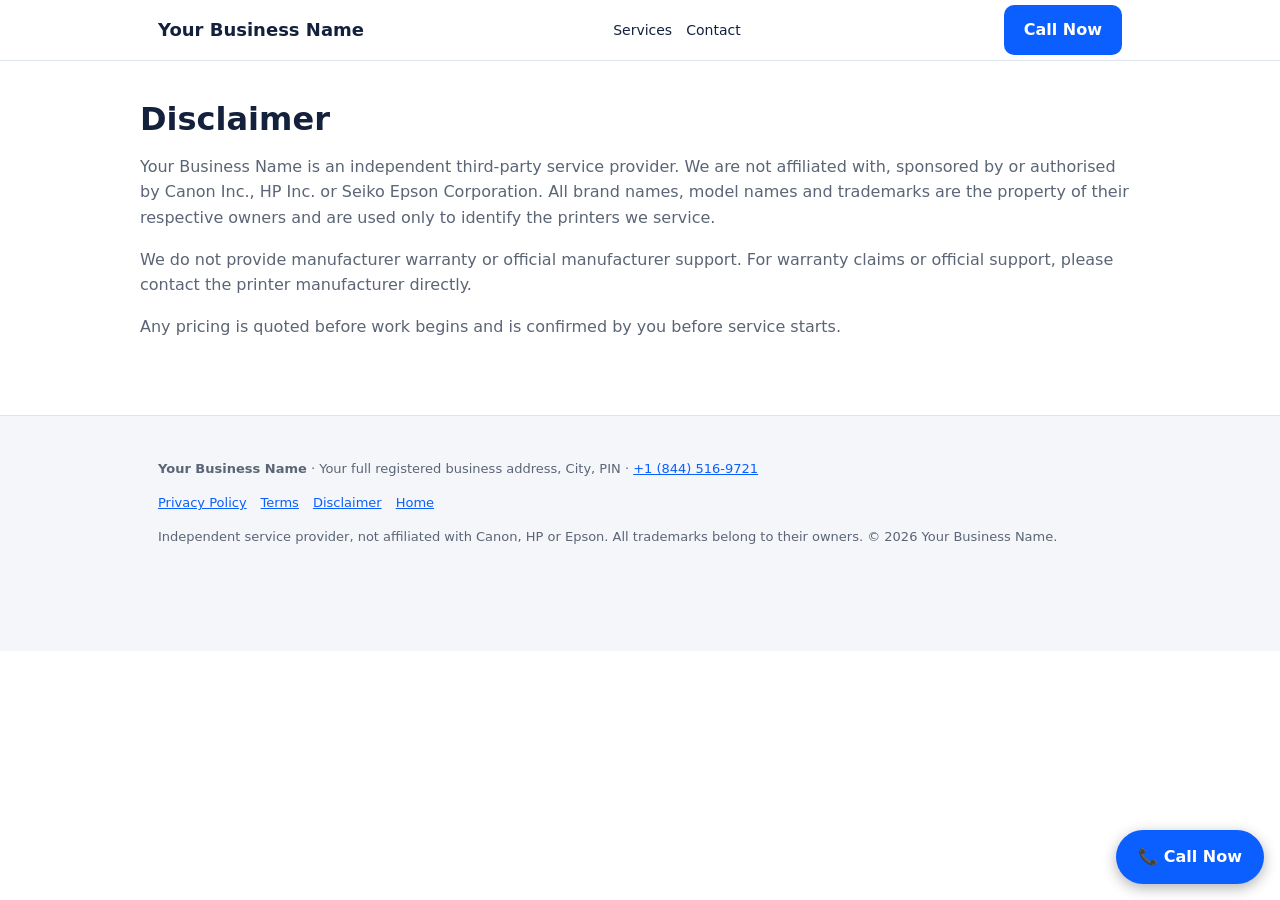
==== disclaimer.html @ 303cdf5d "Add files via upload" ====
<!DOCTYPE html>
<html lang="en"><head><meta charset="utf-8"><meta name="viewport" content="width=device-width, initial-scale=1, viewport-fit=cover">
<title>Disclaimer | Printer Services</title><meta name="robots" content="index,follow"><link rel="stylesheet" href="/style.css"></head>
<body>
<header><div class="w"><a class="logo" href="/" data-biz style="text-decoration:none;color:inherit"></a><nav><a href="/#services">Services</a><a href="/#contact">Contact</a></nav><a class="btn" data-tel href="#">Call Now</a></div></header>
<main class="w page">
<h1>Disclaimer</h1>
<p><span data-biz></span> is an independent third-party service provider. We are not affiliated with, sponsored by or authorised by Canon Inc., HP Inc. or Seiko Epson Corporation. All brand names, model names and trademarks are the property of their respective owners and are used only to identify the printers we service.</p>
<p>We do not provide manufacturer warranty or official manufacturer support. For warranty claims or official support, please contact the printer manufacturer directly.</p>
<p>Any pricing is quoted before work begins and is confirmed by you before service starts.</p>
</main>
<footer><div class="w"><p><strong data-biz></strong> · <span data-addr></span> · <a data-tel href="#"><span data-phone></span></a></p>
<p><a href="/privacy">Privacy Policy</a><a href="/terms">Terms</a><a href="/disclaimer">Disclaimer</a><a href="/">Home</a></p>
<p>Independent service provider, not affiliated with Canon, HP or Epson. All trademarks belong to their owners. © <span id="y"></span> <span data-biz></span>.</p></div></footer>
<a class="btn fab" data-tel href="#">📞 Call Now</a>
<script src="/site.js"></script></body></html>
---- style.css ----
:root{--bg:#fff;--fg:#14213d;--mut:#5b6575;--card:#f4f6fa;--acc:#0b5fff;--acc2:#fff;--bd:#dde2ec;box-sizing:border-box;padding-top:env(safe-area-inset-top,0px);padding-bottom:env(safe-area-inset-bottom,0px)}
@media (prefers-color-scheme:dark){:root:not([data-theme="light"]){--bg:#0e1420;--fg:#eef1f7;--mut:#a3adc0;--card:#171f2e;--acc:#4d8dff;--acc2:#06101f;--bd:#27324a}}
:root[data-theme="dark"]{--bg:#0e1420;--fg:#eef1f7;--mut:#a3adc0;--card:#171f2e;--acc:#4d8dff;--acc2:#06101f;--bd:#27324a}
html{scroll-behavior:smooth;scroll-padding-top:70px}
*{box-sizing:border-box}
body{margin:0;background:var(--bg);color:var(--fg);font:16px/1.6 system-ui,-apple-system,"Segoe UI",Roboto,Arial,sans-serif}
a{color:var(--acc)}
.w{max-width:1000px;margin:0 auto;padding:0 18px}
header{position:sticky;top:env(safe-area-inset-top,0px);background:var(--bg);border-bottom:1px solid var(--bd);z-index:5}
header .w{display:flex;align-items:center;justify-content:space-between;height:60px;gap:10px}
.logo{font-weight:800;font-size:18px}
nav a{margin-right:14px;text-decoration:none;color:var(--fg);font-size:14px}
@media(max-width:700px){nav{display:none}}
.btn{display:inline-block;background:var(--acc);color:var(--acc2);padding:12px 20px;border-radius:10px;font-weight:700;text-decoration:none;border:0;font-size:16px;cursor:pointer}
.btn.o{background:none;color:var(--acc);border:2px solid var(--acc)}
.hero{padding:56px 0 40px}
h1{font-size:clamp(28px,5vw,44px);line-height:1.15;margin:0 0 14px}
.hero p{color:var(--mut);max-width:620px;font-size:18px}
.hero .b{display:flex;gap:12px;flex-wrap:wrap;margin-top:22px}
section{padding:40px 0}
h2{font-size:28px;margin:0 0 6px}
.sub{color:var(--mut);margin:0 0 22px}
.g{display:grid;grid-template-columns:repeat(auto-fit,minmax(220px,1fr));gap:14px}
.c{background:var(--card);border:1px solid var(--bd);border-radius:14px;padding:18px}
.c h3{margin:0 0 6px;font-size:18px}.c p{margin:0;color:var(--mut);font-size:15px}
.note{background:var(--card);border-left:4px solid var(--acc);padding:14px 16px;border-radius:8px;font-size:14px;color:var(--mut)}
form{display:grid;gap:12px;max-width:520px}
input,select,textarea{width:100%;padding:12px;border:1px solid var(--bd);border-radius:8px;background:var(--bg);color:var(--fg);font:inherit}
label{font-size:14px;font-weight:600}
details{border-bottom:1px solid var(--bd);padding:12px 0}summary{cursor:pointer;font-weight:600}
details p{color:var(--mut);margin:8px 0 0}
footer{background:var(--card);border-top:1px solid var(--bd);padding:30px 0 90px;font-size:13px;color:var(--mut)}
footer a{margin-right:14px}
.fab{position:fixed;right:16px;bottom:calc(16px + env(safe-area-inset-bottom,0px));z-index:9;box-shadow:0 4px 14px rgba(0,0,0,.3);border-radius:999px;padding:14px 22px}
.legal h3{margin:20px 0 4px}.legal p,.legal li{color:var(--mut);font-size:14px}
.page{padding:40px 0 60px}.page h1{font-size:32px}.page h3{margin:22px 0 4px}.page p,.page li{color:var(--mut)}
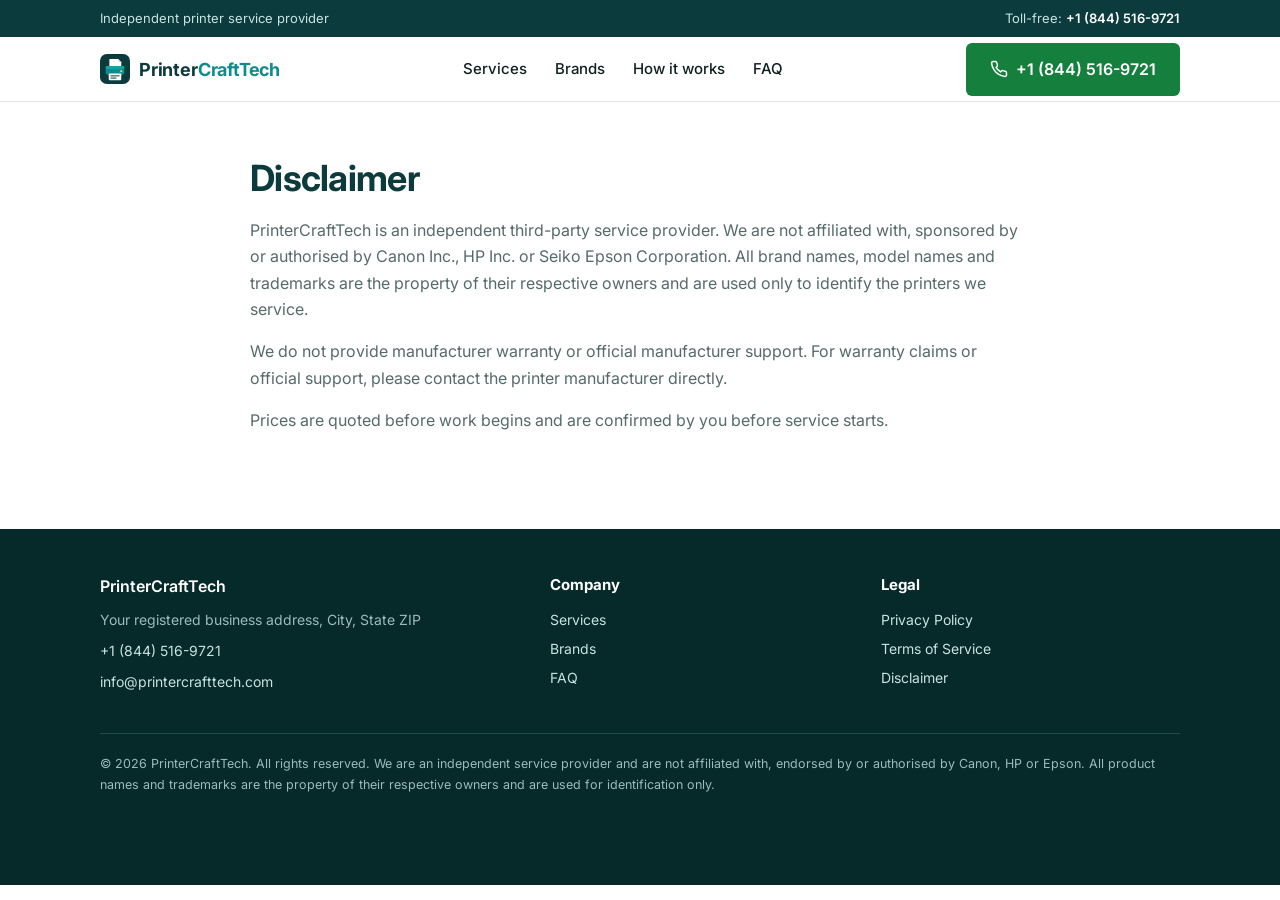
==== commit 8e8f5cd1: "Add files via upload" ====
--- a/disclaimer.html
+++ b/disclaimer.html
@@ -1,16 +1,6 @@
-<!DOCTYPE html>
-<html lang="en"><head><meta charset="utf-8"><meta name="viewport" content="width=device-width, initial-scale=1, viewport-fit=cover">
-<title>Disclaimer | Printer Services</title><meta name="robots" content="index,follow"><link rel="stylesheet" href="/style.css"></head>
-<body>
-<header><div class="w"><a class="logo" href="/" data-biz style="text-decoration:none;color:inherit"></a><nav><a href="/#services">Services</a><a href="/#contact">Contact</a></nav><a class="btn" data-tel href="#">Call Now</a></div></header>
-<main class="w page">
-<h1>Disclaimer</h1>
-<p><span data-biz></span> is an independent third-party service provider. We are not affiliated with, sponsored by or authorised by Canon Inc., HP Inc. or Seiko Epson Corporation. All brand names, model names and trademarks are the property of their respective owners and are used only to identify the printers we service.</p>
-<p>We do not provide manufacturer warranty or official manufacturer support. For warranty claims or official support, please contact the printer manufacturer directly.</p>
-<p>Any pricing is quoted before work begins and is confirmed by you before service starts.</p>
-</main>
-<footer><div class="w"><p><strong data-biz></strong> · <span data-addr></span> · <a data-tel href="#"><span data-phone></span></a></p>
-<p><a href="/privacy">Privacy Policy</a><a href="/terms">Terms</a><a href="/disclaimer">Disclaimer</a><a href="/">Home</a></p>
-<p>Independent service provider, not affiliated with Canon, HP or Epson. All trademarks belong to their owners. © <span id="y"></span> <span data-biz></span>.</p></div></footer>
-<a class="btn fab" data-tel href="#">📞 Call Now</a>
-<script src="/site.js"></script></body></html>+<!DOCTYPE html><html lang="en"><head><meta charset="utf-8"><meta name="viewport" content="width=device-width, initial-scale=1, viewport-fit=cover"><title>Disclaimer | Printer Services</title><link rel="icon" type="image/svg+xml" href="/favicon.svg"><link rel="preconnect" href="https://fonts.googleapis.com"><link rel="preconnect" href="https://fonts.gstatic.com" crossorigin><link href="https://fonts.googleapis.com/css2?family=Inter:wght@400;500;600;700&display=swap" rel="stylesheet"><link rel="stylesheet" href="/style.css"></head><body>
+<div class="top"><div class="w"><span>Independent printer service provider</span><span>Toll-free: <a data-tel href="#"><span data-phone></span></a></span></div></div>
+<header><div class="w"><a class="logo" href="/"><svg viewBox="0 0 48 48" width="30" height="30" aria-hidden="true"><rect width="48" height="48" rx="11" fill="#0b3b3c"/><path d="M15 8h14l5 5v7H15z" fill="#fff"/><path d="M29 8v5h5" fill="#cfe9e8"/><rect x="9" y="19" width="30" height="14" rx="4" fill="#0f8b8d"/><rect x="9" y="19" width="30" height="5" rx="2.5" fill="#12a3a5"/><circle cx="34" cy="27.5" r="1.8" fill="#f2c14e"/><rect x="14" y="31" width="20" height="11" rx="1.5" fill="#fff"/><path d="M17.5 35h13M17.5 38.5h8" stroke="#0b3b3c" stroke-width="1.6" stroke-linecap="round"/></svg><span class="wm"><b>Printer</b>CraftTech</span></a><nav><a href="/#services">Services</a><a href="/#brands">Brands</a><a href="/#process">How it works</a><a href="/#faq">FAQ</a></nav><a class="btn" data-tel href="#"><svg viewBox="0 0 24 24" fill="none" stroke="currentColor" stroke-width="2" stroke-linecap="round" stroke-linejoin="round"><path d="M22 16.9v3a2 2 0 0 1-2.2 2 19.8 19.8 0 0 1-8.6-3.1 19.5 19.5 0 0 1-6-6A19.8 19.8 0 0 1 2.1 4.2 2 2 0 0 1 4.1 2h3a2 2 0 0 1 2 1.7c.1 1 .4 1.9.7 2.8a2 2 0 0 1-.5 2.1L8.1 9.9a16 16 0 0 0 6 6l1.3-1.3a2 2 0 0 1 2.1-.4c.9.3 1.8.6 2.8.7a2 2 0 0 1 1.7 2z"/></svg><span data-phone></span></a></div></header><main class="w page"><h1>Disclaimer</h1><p><span data-biz></span> is an independent third-party service provider. We are not affiliated with, sponsored by or authorised by Canon Inc., HP Inc. or Seiko Epson Corporation. All brand names, model names and trademarks are the property of their respective owners and are used only to identify the printers we service.</p><p>We do not provide manufacturer warranty or official manufacturer support. For warranty claims or official support, please contact the printer manufacturer directly.</p><p>Prices are quoted before work begins and are confirmed by you before service starts.</p></main><footer><div class="w"><div><p style="color:#fff;font-weight:600;font-size:16px" data-biz></p><p data-addr></p><p><a data-tel href="#" style="display:inline"><span data-phone></span></a></p><p><a data-mail href="#" style="display:inline"><span data-email></span></a></p></div>
+<div><h4>Company</h4><a href="/#services">Services</a><a href="/#brands">Brands</a><a href="/#faq">FAQ</a></div><div><h4>Legal</h4><a href="/privacy">Privacy Policy</a><a href="/terms">Terms of Service</a><a href="/disclaimer">Disclaimer</a></div>
+<div class="legalbar">&copy; <span class="yr"></span> <span data-biz></span>. All rights reserved. We are an independent service provider and are not affiliated with, endorsed by or authorised by Canon, HP or Epson. All product names and trademarks are the property of their respective owners and are used for identification only.</div></div></footer>
+<a class="mbar" data-tel href="#"><svg viewBox="0 0 24 24" fill="none" stroke="currentColor" stroke-width="2" stroke-linecap="round" stroke-linejoin="round"><path d="M22 16.9v3a2 2 0 0 1-2.2 2 19.8 19.8 0 0 1-8.6-3.1 19.5 19.5 0 0 1-6-6A19.8 19.8 0 0 1 2.1 4.2 2 2 0 0 1 4.1 2h3a2 2 0 0 1 2 1.7c.1 1 .4 1.9.7 2.8a2 2 0 0 1-.5 2.1L8.1 9.9a16 16 0 0 0 6 6l1.3-1.3a2 2 0 0 1 2.1-.4c.9.3 1.8.6 2.8.7a2 2 0 0 1 1.7 2z"/></svg>Call <span data-phone></span></a><script src="/site.js"></script></body></html>
--- a/style.css
+++ b/style.css
@@ -1,36 +1,51 @@
-:root{--bg:#fff;--fg:#14213d;--mut:#5b6575;--card:#f4f6fa;--acc:#0b5fff;--acc2:#fff;--bd:#dde2ec;box-sizing:border-box;padding-top:env(safe-area-inset-top,0px);padding-bottom:env(safe-area-inset-bottom,0px)}
-@media (prefers-color-scheme:dark){:root:not([data-theme="light"]){--bg:#0e1420;--fg:#eef1f7;--mut:#a3adc0;--card:#171f2e;--acc:#4d8dff;--acc2:#06101f;--bd:#27324a}}
-:root[data-theme="dark"]{--bg:#0e1420;--fg:#eef1f7;--mut:#a3adc0;--card:#171f2e;--acc:#4d8dff;--acc2:#06101f;--bd:#27324a}
-html{scroll-behavior:smooth;scroll-padding-top:70px}
-*{box-sizing:border-box}
-body{margin:0;background:var(--bg);color:var(--fg);font:16px/1.6 system-ui,-apple-system,"Segoe UI",Roboto,Arial,sans-serif}
-a{color:var(--acc)}
-.w{max-width:1000px;margin:0 auto;padding:0 18px}
-header{position:sticky;top:env(safe-area-inset-top,0px);background:var(--bg);border-bottom:1px solid var(--bd);z-index:5}
-header .w{display:flex;align-items:center;justify-content:space-between;height:60px;gap:10px}
-.logo{font-weight:800;font-size:18px}
-nav a{margin-right:14px;text-decoration:none;color:var(--fg);font-size:14px}
-@media(max-width:700px){nav{display:none}}
-.btn{display:inline-block;background:var(--acc);color:var(--acc2);padding:12px 20px;border-radius:10px;font-weight:700;text-decoration:none;border:0;font-size:16px;cursor:pointer}
-.btn.o{background:none;color:var(--acc);border:2px solid var(--acc)}
-.hero{padding:56px 0 40px}
-h1{font-size:clamp(28px,5vw,44px);line-height:1.15;margin:0 0 14px}
-.hero p{color:var(--mut);max-width:620px;font-size:18px}
-.hero .b{display:flex;gap:12px;flex-wrap:wrap;margin-top:22px}
-section{padding:40px 0}
-h2{font-size:28px;margin:0 0 6px}
-.sub{color:var(--mut);margin:0 0 22px}
-.g{display:grid;grid-template-columns:repeat(auto-fit,minmax(220px,1fr));gap:14px}
-.c{background:var(--card);border:1px solid var(--bd);border-radius:14px;padding:18px}
-.c h3{margin:0 0 6px;font-size:18px}.c p{margin:0;color:var(--mut);font-size:15px}
-.note{background:var(--card);border-left:4px solid var(--acc);padding:14px 16px;border-radius:8px;font-size:14px;color:var(--mut)}
-form{display:grid;gap:12px;max-width:520px}
-input,select,textarea{width:100%;padding:12px;border:1px solid var(--bd);border-radius:8px;background:var(--bg);color:var(--fg);font:inherit}
-label{font-size:14px;font-weight:600}
-details{border-bottom:1px solid var(--bd);padding:12px 0}summary{cursor:pointer;font-weight:600}
-details p{color:var(--mut);margin:8px 0 0}
-footer{background:var(--card);border-top:1px solid var(--bd);padding:30px 0 90px;font-size:13px;color:var(--mut)}
-footer a{margin-right:14px}
-.fab{position:fixed;right:16px;bottom:calc(16px + env(safe-area-inset-bottom,0px));z-index:9;box-shadow:0 4px 14px rgba(0,0,0,.3);border-radius:999px;padding:14px 22px}
-.legal h3{margin:20px 0 4px}.legal p,.legal li{color:var(--mut);font-size:14px}
-.page{padding:40px 0 60px}.page h1{font-size:32px}.page h3{margin:22px 0 4px}.page p,.page li{color:var(--mut)}
+*{box-sizing:border-box}html{scroll-behavior:smooth;scroll-padding-top:90px}
+:root{--ink:#10201f;--mut:#566a69;--bg:#fff;--soft:#f1f7f6;--line:#dbe8e6;--navy:#0b3b3c;--blue:#0f8b8d;--cta:#15803d}
+body{margin:0;color:var(--ink);background:var(--bg);font:16px/1.65 Inter,"Segoe UI",system-ui,-apple-system,Arial,sans-serif;-webkit-font-smoothing:antialiased}
+a{color:var(--blue)}.w{max-width:1120px;margin:0 auto;padding:0 20px}
+.top{background:var(--navy);color:#c9e3e2;font-size:13px}.top .w{display:flex;justify-content:space-between;gap:12px;padding-top:8px;padding-bottom:8px}
+.top a{color:#fff;font-weight:600;text-decoration:none}
+header{position:sticky;top:0;z-index:20;background:#fff;border-bottom:1px solid var(--line)}
+header .w{display:flex;align-items:center;justify-content:space-between;height:72px}
+.logo{display:flex;align-items:center;gap:10px;font-weight:700;font-size:19px;color:var(--navy);text-decoration:none}
+.logo svg{width:30px;height:30px}
+nav{display:flex;gap:28px}nav a{color:var(--ink);text-decoration:none;font-size:15px;font-weight:500}nav a:hover{color:var(--blue)}
+.btn{display:inline-flex;align-items:center;gap:8px;background:var(--cta);color:#fff;padding:13px 24px;border-radius:6px;font-weight:600;text-decoration:none;font-size:16px}
+.btn:hover{background:#116b32}.btn.sec{background:transparent;color:var(--navy);border:1.5px solid var(--navy)}.btn.sec:hover{background:var(--soft)}
+.btn svg{width:18px;height:18px}
+.hero{background:linear-gradient(180deg,var(--soft),#fff);padding:64px 0 56px}
+.hero .w{display:grid;grid-template-columns:1.15fr .85fr;gap:48px;align-items:center}
+.eyebrow{color:var(--blue);font-weight:600;font-size:13px;letter-spacing:.08em;text-transform:uppercase;margin-bottom:12px}
+h1{font-size:46px;line-height:1.12;margin:0 0 18px;color:var(--navy);letter-spacing:-.02em}
+.lead{font-size:18px;color:var(--mut);max-width:560px;margin:0 0 28px}
+.acts{display:flex;gap:12px;flex-wrap:wrap}
+.fine{font-size:13px;color:var(--mut);margin-top:18px;max-width:520px}
+.art{background:#fff;border:1px solid var(--line);border-radius:16px;padding:28px;box-shadow:0 20px 40px -24px rgba(11,59,60,.35)}
+.strip{border-top:1px solid var(--line);border-bottom:1px solid var(--line);background:#fff}
+.strip .w{display:flex;gap:30px;justify-content:space-between;flex-wrap:wrap;padding-top:18px;padding-bottom:18px;font-size:14px;color:var(--mut)}
+.strip b{color:var(--ink)}
+section{padding:72px 0}section.alt{background:var(--soft)}
+h2{font-size:32px;line-height:1.2;margin:0 0 10px;color:var(--navy);letter-spacing:-.01em}
+.sub{color:var(--mut);max-width:620px;margin:0 0 40px}
+.grid{display:grid;grid-template-columns:repeat(3,1fr);gap:20px}
+.card{background:#fff;border:1px solid var(--line);border-radius:12px;padding:26px}
+.card svg{width:34px;height:34px;color:var(--blue);margin-bottom:14px}
+.card h3{font-size:18px;margin:0 0 8px;color:var(--navy)}.card p{margin:0;color:var(--mut);font-size:15px}
+.brand h3{font-size:22px}.brand ul{margin:12px 0 0;padding-left:18px;color:var(--mut);font-size:15px}
+.steps{display:grid;grid-template-columns:repeat(3,1fr);gap:32px;counter-reset:s}
+.step{border-top:3px solid var(--navy);padding-top:16px}.step h3{margin:0 0 6px;font-size:18px;color:var(--navy)}.step p{margin:0;color:var(--mut)}
+.cta{background:var(--navy);color:#fff;text-align:center}.cta h2{color:#fff}.cta p{color:#bfdcdc;margin:0 auto 26px;max-width:560px}
+.cta .num{display:block;font-size:40px;font-weight:700;margin:6px 0 24px;color:#fff;text-decoration:none}
+details{border-bottom:1px solid var(--line);padding:18px 0;max-width:780px}summary{cursor:pointer;font-weight:600;color:var(--navy)}
+details p{margin:10px 0 0;color:var(--mut)}
+footer{background:#06292a;color:#9bbcbc;font-size:14px;padding:44px 0 90px}
+footer .w{display:grid;grid-template-columns:1.4fr 1fr 1fr;gap:32px}footer h4{color:#fff;margin:0 0 10px;font-size:15px}
+footer a{color:#c9e3e2;display:block;text-decoration:none;margin-bottom:6px}footer p{margin:0 0 8px}
+.legalbar{grid-column:1/-1;border-top:1px solid #1a4a4b;padding-top:20px;font-size:12.5px}
+.mbar{display:none}
+.page{padding:56px 20px 80px;max-width:820px}.page h1{font-size:36px}.page h3{margin:26px 0 6px;color:var(--navy)}.page p{color:var(--mut)}
+@media(max-width:860px){nav{display:none}.hero .w,.grid,.steps,footer .w{grid-template-columns:1fr}h1{font-size:34px}.art{display:none}.top .w{flex-direction:column;gap:2px;text-align:center}
+.mbar{display:flex;position:fixed;left:0;right:0;bottom:0;z-index:30;background:var(--cta);color:#fff;justify-content:center;align-items:center;gap:10px;padding:16px 12px calc(16px + env(safe-area-inset-bottom,0px));font-weight:700;font-size:18px;text-decoration:none}
+header .btn{padding:10px 16px;font-size:14px}}
+.ico{width:54px;height:54px;border-radius:12px;background:var(--soft);display:flex;align-items:center;justify-content:center;font-size:28px;margin-bottom:14px}.wm{font-size:21px;letter-spacing:-.01em;color:var(--blue)}.wm b{color:var(--navy);font-weight:700}.logo{gap:11px}.logo svg{width:42px;height:42px}
+
+.logo svg{width:30px!important;height:30px!important;flex:none}.wm{font-size:18px!important}.logo{gap:9px!important}header .w{height:64px}
